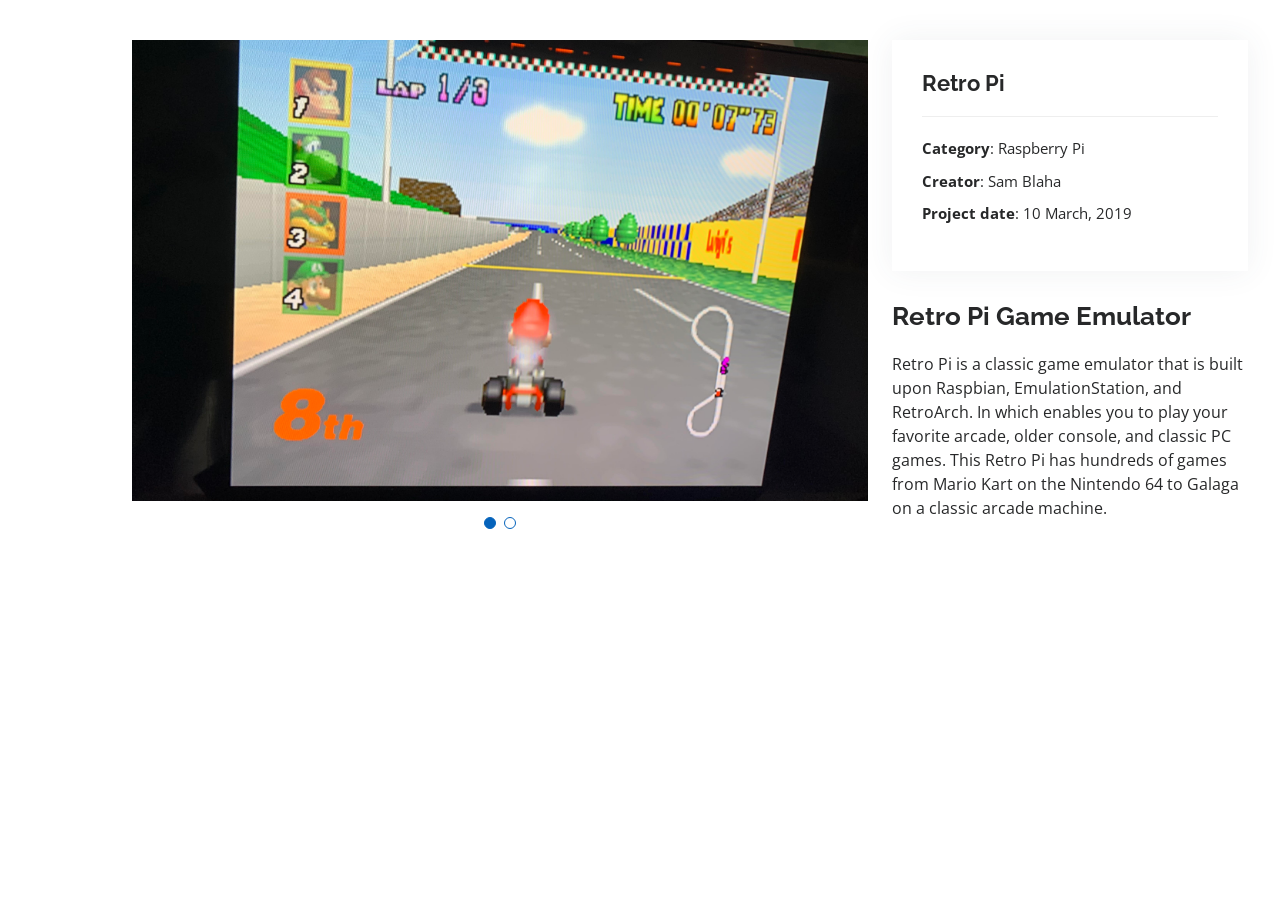
==== portfolio-details - 1.html @ 9ad8a700 "new" ====
<!DOCTYPE html>
<html lang="en">

<head>
  <meta charset="utf-8">
  <meta content="width=device-width, initial-scale=1.0" name="viewport">

  <title>Portfolio Details - Personal Bootstrap Template</title>
  <meta content="" name="description">
  <meta content="" name="keywords">

  <!-- Favicons -->
  <link href="assets/img/SBLogo.png" rel="icon">
  <link href="assets/img/apple-touch-icon.png" rel="apple-touch-icon">

  <!-- Google Fonts -->
  <link href="https://fonts.googleapis.com/css?family=Open+Sans:300,300i,400,400i,600,600i,700,700i|Raleway:300,300i,400,400i,500,500i,600,600i,700,700i|Poppins:300,300i,400,400i,500,500i,600,600i,700,700i" rel="stylesheet">

  <!-- Vendor CSS Files -->
  <link href="assets/vendor/aos/aos.css" rel="stylesheet">
  <link href="assets/vendor/bootstrap/css/bootstrap.min.css" rel="stylesheet">
  <link href="assets/vendor/bootstrap-icons/bootstrap-icons.css" rel="stylesheet">
  <link href="assets/vendor/boxicons/css/boxicons.min.css" rel="stylesheet">
  <link href="assets/vendor/glightbox/css/glightbox.min.css" rel="stylesheet">
  <link href="assets/vendor/swiper/swiper-bundle.min.css" rel="stylesheet">

  <!-- Template Main CSS File -->
  <link href="assets/css/style.css" rel="stylesheet">

  <!-- =======================================================
  * Template Name: MyResume - v4.0.1
  * Template URL: https://bootstrapmade.com/free-html-bootstrap-template-my-resume/
  * Author: BootstrapMade.com
  * License: https://bootstrapmade.com/license/
  ======================================================== -->
</head>

<body>

  <main id="main">

    <!-- ======= Portfolio Details Section ======= -->
    <section id="portfolio-details" class="portfolio-details">
      <div class="container">

        <div class="row gy-4">

          <div class="col-lg-8">
            <div class="portfolio-details-slider swiper-container">
              <div class="swiper-wrapper align-items-center">

                <div class="swiper-slide">
                  <img src="assets/img\portfolio/retropi1.jpg" alt="">
                </div>

                <div class="swiper-slide">
                  <img src="assets/img\portfolio/retropi2.jpg" alt="">
                </div>

                

              </div>
              <div class="swiper-pagination"></div>
            </div>
          </div>

          <div class="col-lg-4">
            <div class="portfolio-info">
              <h3>Retro Pi</h3>
              <ul>
                <li><strong>Category</strong>: Raspberry Pi</li>
                <li><strong>Creator</strong>: Sam Blaha</li>
                <li><strong>Project date</strong>: 10 March, 2019</li>
                
              </ul>
            </div>
            <div class="portfolio-description">
              <h2>Retro Pi Game Emulator</h2>
              <p>
                Retro Pi is a classic game emulator that is built upon Raspbian, EmulationStation, and RetroArch. In which enables you to play your favorite arcade, older console, and classic PC games. This Retro Pi has hundreds of games from Mario Kart on the Nintendo 64 to Galaga on a classic arcade machine.
              </p>
            </div>
          </div>

          

        </div>

      </div>


      

    </section><!-- End Portfolio Details Section -->

  </main><!-- End #main -->

  <div id="preloader"></div>
  <a href="#" class="back-to-top d-flex align-items-center justify-content-center"><i class="bi bi-arrow-up-short"></i></a>

  <!-- Vendor JS Files -->
  <script src="assets/vendor/aos/aos.js"></script>
  <script src="assets/vendor/bootstrap/js/bootstrap.bundle.min.js"></script>
  <script src="assets/vendor/glightbox/js/glightbox.min.js"></script>
  <script src="assets/vendor/isotope-layout/isotope.pkgd.min.js"></script>
  <script src="assets/vendor/php-email-form/validate.js"></script>
  <script src="assets/vendor/purecounter/purecounter.js"></script>
  <script src="assets/vendor/swiper/swiper-bundle.min.js"></script>
  <script src="assets/vendor/typed.js/typed.min.js"></script>
  <script src="assets/vendor/waypoints/noframework.waypoints.js"></script>

  <!-- Template Main JS File -->
  <script src="assets/js/main.js"></script>

</body>

</html>
---- assets/css/style.css ----
/**
* Template Name: MyResume - v4.0.1
* Template URL: https://bootstrapmade.com/free-html-bootstrap-template-my-resume/
* Author: BootstrapMade.com
* License: https://bootstrapmade.com/license/
*/

/*--------------------------------------------------------------
# General
--------------------------------------------------------------*/
body {
  font-family: "Open Sans", sans-serif;
  color: #272829;
}

a {
  color: #0563bb;
  text-decoration: none;
}

a:hover {
  color: #067ded;
  text-decoration: none;
}

h1, h2, h3, h4, h5, h6 {
  font-family: "Raleway", sans-serif;
}

ul.two-column {
  columns: 2;
  -webkit-columns: 2;
  -moz-columns: 2;
}

/*--------------------------------------------------------------
# Back to top button
--------------------------------------------------------------*/
.back-to-top {
  position: fixed;
  visibility: hidden;
  opacity: 0;
  right: 15px;
  bottom: 15px;
  z-index: 996;
  background: #E96D5E;
  width: 40px;
  height: 40px;
  border-radius: 50px;
  transition: all 0.4s;
}

.back-to-top i {
  font-size: 28px;
  color: #fff;
  line-height: 0;
}

.back-to-top:hover {
  background: #E96D5E;
  color: #fff;
}

.back-to-top.active {
  visibility: visible;
  opacity: 1;
}

/*--------------------------------------------------------------
# Preloader
--------------------------------------------------------------*/
#preloader {
  position: fixed;
  top: 0;
  left: 0;
  right: 0;
  bottom: 0;
  z-index: 9999;
  overflow: hidden;
  background: #fff;
}

#preloader:before {
  content: "";
  position: fixed;
  top: calc(50% - 30px);
  left: calc(50% - 30px);
  border: 6px solid #0563bb;
  border-top-color: #fff;
  border-bottom-color: #fff;
  border-radius: 50%;
  width: 60px;
  height: 60px;
  -webkit-animation: animate-preloader 1s linear infinite;
  animation: animate-preloader 1s linear infinite;
}

@-webkit-keyframes animate-preloader {
  0% {
    transform: rotate(0deg);
  }
  100% {
    transform: rotate(360deg);
  }
}

@keyframes animate-preloader {
  0% {
    transform: rotate(0deg);
  }
  100% {
    transform: rotate(360deg);
  }
}

/*--------------------------------------------------------------
# Disable aos animation delay on mobile devices
--------------------------------------------------------------*/
@media screen and (max-width: 768px) {
  [data-aos-delay] {
    transition-delay: 0 !important;
  }
}

/*--------------------------------------------------------------
# Header
--------------------------------------------------------------*/
#header {
  position: fixed;
  top: 0;
  left: 0;
  bottom: 0;
  z-index: 9997;
  transition: all 0.5s;
  padding: 15px;
  overflow-y: auto;
}

@media (max-width: 992px) {
  #header {
    width: 300px;
    background: #fff;
    border-right: 1px solid #e6e9ec;
    left: -300px;
  }
}

@media (min-width: 992px) {
  #main {
    margin-left: 100px;
  }
}

/*--------------------------------------------------------------
# Navigation Menu
--------------------------------------------------------------*/
/**
* Desktop Navigation 
*/
.nav-menu {
  padding: 0;
  display: block;
}

.nav-menu * {
  margin: 0;
  padding: 0;
  list-style: none;
}

.nav-menu > ul > li {
  position: relative;
  white-space: nowrap;
}

.nav-menu a {
  display: flex;
  align-items: center;
  color: #45505b;
  padding: 10px 18px;
  margin-bottom: 8px;
  transition: 0.3s;
  font-size: 15px;
  border-radius: 50px;
  background: #f2f3f5;
  height: 56px;
  width: 100%;
  overflow: hidden;
  transition: 0.3s;
}

.nav-menu a i {
  font-size: 20px;
}

.nav-menu a span {
  padding: 0 5px 0 7px;
  color: #45505b;
}

@media (min-width: 992px) {
  .nav-menu a {
    width: 56px;
  }
  .nav-menu a span {
    display: none;
    color: #fff;
  }
}

.nav-menu a:hover, .nav-menu .active, .nav-menu li:hover > a {
  color: #fff;
  background: #E96D5E;
}

.nav-menu a:hover span, .nav-menu .active span, .nav-menu li:hover > a span {
  color: #fff;
}

.nav-menu a:hover, .nav-menu li:hover > a {
  width: 100%;
  color: #fff;
}

.nav-menu a:hover span, .nav-menu li:hover > a span {
  display: block;
}

/**
* Mobile Navigation 
*/
.mobile-nav-toggle {
  position: fixed;
  right: 10px;
  top: 10px;
  z-index: 9998;
  border: 0;
  background: none;
  font-size: 28px;
  transition: all 0.4s;
  outline: none !important;
  line-height: 0;
  cursor: pointer;
  border-radius: 50px;
  padding: 5px;
}

.mobile-nav-toggle i {
  color: #45505b;
}

.mobile-nav-active {
  overflow: hidden;
}

.mobile-nav-active #header {
  left: 0;
}

.mobile-nav-active .mobile-nav-toggle {
  color: #fff;
  background-color: #0563bb;
}

/*--------------------------------------------------------------
# Hero Section
--------------------------------------------------------------*/
#hero {
  width: 100%;
  height: 100vh;
  background: url("../img/sam hero 6.jpg") top right no-repeat;
  background-size: cover;
  position: relative;
}

@media (min-width: 992px) {
  #hero {
    padding-left: 160px;
  }
}

#hero:before {
  content: "";
  background: rgba(255, 255, 255, 0.8);
  position: absolute;
  bottom: 0;
  top: 0;
  left: 0;
  right: 0;
}

#hero h1 {
  margin: 0;
  font-size: 64px;
  font-weight: 700;
  line-height: 56px;
  color: #45505b;
}

#hero p {
  color: #45505b;
  margin: 15px 0 0 0;
  font-size: 26px;
  font-family: "Poppins", sans-serif;
}

#hero p span {
  color:#E96D5E;
  letter-spacing: 1px;
}

#hero .social-links {
  margin-top: 30px;
}

#hero .social-links a {
  font-size: 24px;
  display: inline-block;
  color: #45505b;
  line-height: 1;
  margin-right: 20px;
  transition: 0.3s;
}

#hero .social-links a:hover {
  color:#E96D5E;
}

@media (max-width: 992px) {
  #hero {
    text-align: center;
  }
  #hero h1 {
    font-size: 32px;
    line-height: 36px;
  }
  #hero p {
    margin-top: 10px;
    font-size: 20px;
    line-height: 24px;
  }
}

/*--------------------------------------------------------------
# Sections General
--------------------------------------------------------------*/
section {
  padding: 60px 0;
  overflow: hidden;
}

.section-title {
  text-align: center;
  padding-bottom: 30px;
}

.section-title h2 {
  font-size: 32px;
  font-weight: bold;
  text-transform: uppercase;
  margin-bottom: 20px;
  padding-bottom: 20px;
  position: relative;
  color: #45505b;
}

.section-title h2::before {
  content: '';
  position: absolute;
  display: block;
  width: 120px;
  height: 1px;
  background: #ddd;
  bottom: 1px;
  left: calc(50% - 60px);
}

.section-title h2::after {
  content: '';
  position: absolute;
  display: block;
  width: 40px;
  height: 3px;
  background: #E96D5E;
  bottom: 0;
  left: calc(50% - 20px);
}

.section-title p {
  margin-bottom: 0;
}

/*--------------------------------------------------------------
# About
--------------------------------------------------------------*/
.about .content h3 {
  font-weight: 700;
  font-size: 26px;
  color: #E96D5E;
}

.about .content ul {
  list-style: none;
  padding: 0;
}

.about .content ul li {
  margin-bottom: 20px;
  display: flex;
  align-items: center;
}

.about .content ul strong {
  margin-right: 10px;
}

.about .content ul i {
  font-size: 16px;
  margin-right: 5px;
  color: #E96D5E;
  line-height: 0;
}

.about .content p:last-child {
  margin-bottom: 0;
}

/*--------------------------------------------------------------
# Facts
--------------------------------------------------------------*/
.facts .count-box {
  padding: 30px 30px 25px 30px;
  margin-top: 30px;
  width: 100%;
  position: relative;
  text-align: center;
  background: #fff;
}

.facts .count-box i {
  position: absolute;
  top: -25px;
  left: 50%;
  transform: translateX(-50%);
  font-size: 24px;
  background: #0563bb;
  color: #fff;
  border-radius: 50px;
  display: inline-flex;
  align-items: center;
  justify-content: center;
  width: 48px;
  height: 48px;
}

.facts .count-box span {
  font-size: 36px;
  display: block;
  font-weight: 600;
  color: #011426;
}

.facts .count-box p {
  padding: 0;
  margin: 0;
  font-family: "Raleway", sans-serif;
  font-size: 14px;
}

/*--------------------------------------------------------------
# Akills
--------------------------------------------------------------*/
.skills .progress {
  height: 60px;
  display: block;
  background: none;
  border-radius: 0;
}

.skills .progress .skill {
  padding: 10px 0;
  margin: 0;
  text-transform: uppercase;
  display: block;
  font-weight: 600;
  font-family: "Poppins", sans-serif;
  color: #45505b;
}

.skills .progress .skill .val {
  float: right;
  font-style: normal;
}

.skills .progress-bar-wrap {
  background: #f2f3f5;
}

.skills .progress-bar {
  width: 1px;
  height: 10px;
  transition: .9s;
  background-color: #E96D5E;
}

/*--------------------------------------------------------------
# Resume
--------------------------------------------------------------*/
.resume .resume-title {
  font-size: 26px;
  font-weight: 700;
  margin-top: 20px;
  margin-bottom: 20px;
  color: #45505b;
}

.resume .resume-item {
  padding: 0 0 20px 20px;
  margin-top: -2px;
  border-left: 2px solid #C26F65;
  position: relative;
}

.resume .resume-item h4 {
  line-height: 18px;
  font-size: 18px;
  font-weight: 600;
  text-transform: uppercase;
  font-family: "Poppins", sans-serif;
  color: #C26F65;
  margin-bottom: 10px;
}

.resume .resume-item h5 {
  font-size: 16px;
  background: #f7f8f9;
  padding: 5px 15px;
  display: inline-block;
  font-weight: 600;
  margin-bottom: 10px;
}

.resume .resume-item ul {
  padding-left: 20px;
}

.resume .resume-item ul li {
  padding-bottom: 10px;
}

.resume .resume-item:last-child {
  padding-bottom: 0;
}

.resume .resume-item::before {
  content: "";
  position: absolute;
  width: 16px;
  height: 16px;
  border-radius: 50px;
  left: -9px;
  top: 0;
  background: #fff;
  border: 2px solid #C26F65;
}

/*--------------------------------------------------------------
# Portfolio
--------------------------------------------------------------*/
.portfolio .portfolio-item {
  margin-bottom: 30px;
}

.portfolio #portfolio-flters {
  padding: 0;
  margin: 0 auto 25px auto;
  list-style: none;
  text-align: center;
  background: #fff;
  border-radius: 50px;
  padding: 2px 15px;
}

.portfolio #portfolio-flters li {
  cursor: pointer;
  display: inline-block;
  padding: 10px 15px;
  font-size: 14px;
  font-weight: 600;
  line-height: 1;
  text-transform: uppercase;
  color: #272829;
  margin-bottom: 5px;
  transition: all 0.3s ease-in-out;
}

.portfolio #portfolio-flters li:hover, .portfolio #portfolio-flters li.filter-active {
  color: #0563bb;
}

.portfolio #portfolio-flters li:last-child {
  margin-right: 0;
}

.portfolio .portfolio-wrap {
  transition: 0.3s;
  position: relative;
  overflow: hidden;
  z-index: 1;
  background: rgba(69, 80, 91, 0.8);
}

.portfolio .portfolio-wrap::before {
  content: "";
  background: rgba(255, 255, 255, 0.7);
  position: absolute;
  left: 30px;
  right: 30px;
  top: 30px;
  bottom: 30px;
  transition: all ease-in-out 0.3s;
  z-index: 2;
  opacity: 0;
}

.portfolio .portfolio-wrap .portfolio-info {
  opacity: 0;
  position: absolute;
  top: 0;
  left: 0;
  right: 0;
  bottom: 0;
  text-align: center;
  z-index: 3;
  transition: all ease-in-out 0.3s;
  display: flex;
  flex-direction: column;
  justify-content: center;
  align-items: center;
}

.portfolio .portfolio-wrap .portfolio-info::before {
  display: block;
  content: "";
  width: 48px;
  height: 48px;
  position: absolute;
  top: 35px;
  left: 35px;
  border-top: 3px solid #d7dce1;
  border-left: 3px solid #d7dce1;
  transition: all 0.5s ease 0s;
  z-index: 9994;
}

.portfolio .portfolio-wrap .portfolio-info::after {
  display: block;
  content: "";
  width: 48px;
  height: 48px;
  position: absolute;
  bottom: 35px;
  right: 35px;
  border-bottom: 3px solid #d7dce1;
  border-right: 3px solid #d7dce1;
  transition: all 0.5s ease 0s;
  z-index: 9994;
}

.portfolio .portfolio-wrap .portfolio-info h4 {
  font-size: 20px;
  color: #45505b;
  font-weight: 600;
}

.portfolio .portfolio-wrap .portfolio-info p {
  color: #45505b;
  font-size: 14px;
  text-transform: uppercase;
  padding: 0;
  margin: 0;
}

.portfolio .portfolio-wrap .portfolio-links {
  text-align: center;
  z-index: 4;
}

.portfolio .portfolio-wrap .portfolio-links a {
  color: #45505b;
  margin: 0 2px;
  font-size: 28px;
  display: inline-block;
  transition: 0.3s;
}

.portfolio .portfolio-wrap .portfolio-links a:hover {
  color: #148af9;
}

.portfolio .portfolio-wrap:hover::before {
  top: 0;
  left: 0;
  right: 0;
  bottom: 0;
  opacity: 1;
}

.portfolio .portfolio-wrap:hover .portfolio-info {
  opacity: 1;
}

.portfolio .portfolio-wrap:hover .portfolio-info::before {
  top: 15px;
  left: 15px;
}

.portfolio .portfolio-wrap:hover .portfolio-info::after {
  bottom: 15px;
  right: 15px;
}

/*--------------------------------------------------------------
# Portfolio Details
--------------------------------------------------------------*/
.portfolio-details {
  padding-top: 40px;
}

.portfolio-details .portfolio-details-slider img {
  width: 100%;
}

.portfolio-details .portfolio-details-slider .swiper-pagination {
  margin-top: 20px;
  position: relative;
}

.portfolio-details .portfolio-details-slider .swiper-pagination .swiper-pagination-bullet {
  width: 12px;
  height: 12px;
  background-color: #fff;
  opacity: 1;
  border: 1px solid #0563bb;
}

.portfolio-details .portfolio-details-slider .swiper-pagination .swiper-pagination-bullet-active {
  background-color: #0563bb;
}

.portfolio-details .portfolio-info {
  padding: 30px;
  box-shadow: 0px 0 30px rgba(69, 80, 91, 0.08);
}

.portfolio-details .portfolio-info h3 {
  font-size: 22px;
  font-weight: 700;
  margin-bottom: 20px;
  padding-bottom: 20px;
  border-bottom: 1px solid #eee;
}

.portfolio-details .portfolio-info ul {
  list-style: none;
  padding: 0;
  font-size: 15px;
}

.portfolio-details .portfolio-info ul li + li {
  margin-top: 10px;
}

.portfolio-details .portfolio-description {
  padding-top: 30px;
}

.portfolio-details .portfolio-description h2 {
  font-size: 26px;
  font-weight: 700;
  margin-bottom: 20px;
}

.portfolio-details .portfolio-description p {
  padding: 0;
}

/*--------------------------------------------------------------
# Services
--------------------------------------------------------------*/
.services .icon-box {
  text-align: center;
  padding: 70px 20px 80px 20px;
  transition: all ease-in-out 0.3s;
  background: #fff;
  box-shadow: 0px 5px 90px 0px rgba(110, 123, 131, 0.05);
}

.services .icon-box .icon {
  margin: 0 auto;
  width: 100px;
  height: 100px;
  display: flex;
  align-items: center;
  justify-content: center;
  transition: ease-in-out 0.3s;
  position: relative;
}

.services .icon-box .icon i {
  font-size: 36px;
  transition: 0.5s;
  position: relative;
}

.services .icon-box .icon svg {
  position: absolute;
  top: 0;
  left: 0;
}

.services .icon-box .icon svg path {
  transition: 0.5s;
  fill: #f5f5f5;
}

.services .icon-box h4 {
  font-weight: 600;
  margin: 10px 0 15px 0;
  font-size: 22px;
}

.services .icon-box h4 a {
  color: #45505b;
  transition: ease-in-out 0.3s;
}

.services .icon-box p {
  line-height: 24px;
  font-size: 14px;
  margin-bottom: 0;
}

.services .icon-box:hover {
  border-color: #fff;
  box-shadow: 0px 0 35px 0 rgba(0, 0, 0, 0.08);
}

.services .iconbox-blue i {
  color: #47aeff;
}

.services .iconbox-blue:hover .icon i {
  color: #fff;
}

.services .iconbox-blue:hover .icon path {
  fill: #47aeff;
}

.services .iconbox-orange i {
  color: #ffa76e;
}

.services .iconbox-orange:hover .icon i {
  color: #fff;
}

.services .iconbox-orange:hover .icon path {
  fill: #ffa76e;
}

.services .iconbox-pink i {
  color: #e80368;
}

.services .iconbox-pink:hover .icon i {
  color: #fff;
}

.services .iconbox-pink:hover .icon path {
  fill: #e80368;
}

.services .iconbox-yellow i {
  color: #ffbb2c;
}

.services .iconbox-yellow:hover .icon i {
  color: #fff;
}

.services .iconbox-yellow:hover .icon path {
  fill: #ffbb2c;
}

.services .iconbox-red i {
  color: #ff5828;
}

.services .iconbox-red:hover .icon i {
  color: #fff;
}

.services .iconbox-red:hover .icon path {
  fill: #ff5828;
}

.services .iconbox-teal i {
  color: #11dbcf;
}

.services .iconbox-teal:hover .icon i {
  color: #fff;
}

.services .iconbox-teal:hover .icon path {
  fill: #11dbcf;
}

/*--------------------------------------------------------------
# Testimonials
--------------------------------------------------------------*/
.testimonials .section-header {
  margin-bottom: 40px;
}

.testimonials .testimonial-item {
  text-align: center;
}

.testimonials .testimonial-item .testimonial-img {
  width: 120px;
  border-radius: 50%;
  border: 4px solid #fff;
  margin: 0 auto;
}

.testimonials .testimonial-item h3 {
  font-size: 20px;
  font-weight: bold;
  margin: 10px 0 5px 0;
  color: #111;
}

.testimonials .testimonial-item h4 {
  font-size: 14px;
  color: #999;
  margin: 0 0 15px 0;
}

.testimonials .testimonial-item .quote-icon-left, .testimonials .testimonial-item .quote-icon-right {
  color: #90c8fc;
  font-size: 26px;
}

.testimonials .testimonial-item .quote-icon-left {
  display: inline-block;
  left: -5px;
  position: relative;
}

.testimonials .testimonial-item .quote-icon-right {
  display: inline-block;
  right: -5px;
  position: relative;
  top: 10px;
}

.testimonials .testimonial-item p {
  font-style: italic;
  margin: 0 auto 15px auto;
}

.testimonials .swiper-pagination {
  margin-top: 20px;
  position: relative;
}

.testimonials .swiper-pagination .swiper-pagination-bullet {
  width: 12px;
  height: 12px;
  background-color: #fff;
  opacity: 1;
  border: 1px solid #0563bb;
}

.testimonials .swiper-pagination .swiper-pagination-bullet-active {
  background-color: #0563bb;
}

@media (min-width: 992px) {
  .testimonials .testimonial-item p {
    width: 80%;
  }
}

/*--------------------------------------------------------------
# Contact
--------------------------------------------------------------*/
.contact .info {
  width: 100%;
  background: #fff;
}

.contact .info i {
  font-size: 20px;
  color: #E96D5E;
  float: left;
  width: 44px;
  height: 44px;
  background: #eef7ff;
  display: flex;
  justify-content: center;
  align-items: center;
  border-radius: 50px;
  transition: all 0.3s ease-in-out;
}

.contact .info h4 {
  padding: 0 0 0 60px;
  font-size: 22px;
  font-weight: 600;
  margin-bottom: 5px;
  color: #45505b;
}

.contact .info p {
  padding: 0 0 0 60px;
  margin-bottom: 0;
  font-size: 14px;
  color: #728394;
}

.contact .info .email, .contact .info .phone {
  margin-top: 40px;
}

.contact .info .email:hover i, .contact .info .address:hover i, .contact .info .phone:hover i {
  background: #E96D5E;
  color: #fff;
}

.contact .php-email-form {
  width: 100%;
  background: #fff;
}

.contact .php-email-form .form-group {
  padding-bottom: 8px;
}

.contact .php-email-form .error-message {
  display: none;
  color: #fff;
  background: #ed3c0d;
  text-align: left;
  padding: 15px;
  font-weight: 600;
}

.contact .php-email-form .error-message br + br {
  margin-top: 25px;
}

.contact .php-email-form .sent-message {
  display: none;
  color: #fff;
  background: #18d26e;
  text-align: center;
  padding: 15px;
  font-weight: 600;
}

.contact .php-email-form .loading {
  display: none;
  background: #fff;
  text-align: center;
  padding: 15px;
}

.contact .php-email-form .loading:before {
  content: "";
  display: inline-block;
  border-radius: 50%;
  width: 24px;
  height: 24px;
  margin: 0 10px -6px 0;
  border: 3px solid #18d26e;
  border-top-color: #eee;
  -webkit-animation: animate-loading 1s linear infinite;
  animation: animate-loading 1s linear infinite;
}

.contact .php-email-form input, .contact .php-email-form textarea {
  border-radius: 4px;
  box-shadow: none;
  font-size: 14px;
}

.contact .php-email-form input {
  height: 44px;
}

.contact .php-email-form textarea {
  padding: 10px 12px;
}

.contact .php-email-form button[type="submit"] {
  background: #E96D5E;
  border: 0;
  padding: 10px 35px;
  color: #fff;
  transition: 0.4s;
  border-radius: 50px;
}

.contact .php-email-form button[type="submit"]:hover {
  background: #C26F65;
}

@-webkit-keyframes animate-loading {
  0% {
    transform: rotate(0deg);
  }
  100% {
    transform: rotate(360deg);
  }
}

@keyframes animate-loading {
  0% {
    transform: rotate(0deg);
  }
  100% {
    transform: rotate(360deg);
  }
}

/*--------------------------------------------------------------
# Footer
--------------------------------------------------------------*/
#footer {
  background: #f7f8f9;
  color: #45505b;
  font-size: 14px;
  text-align: center;
  padding: 30px 0;
}

#footer h3 {
  font-size: 36px;
  font-weight: 700;
  position: relative;
  font-family: "Poppins", sans-serif;
  padding: 0;
  margin: 0 0 15px 0;
}

#footer p {
  font-size: 15;
  font-style: italic;
  padding: 0;
  margin: 0 0 40px 0;
}

#footer .social-links {
  margin: 0 0 40px 0;
}

#footer .social-links a {
  font-size: 18px;
  display: inline-block;
  background: #E96D5E;
  color: #fff;
  line-height: 1;
  padding: 8px 0;
  margin-right: 4px;
  border-radius: 50%;
  text-align: center;
  width: 36px;
  height: 36px;
  transition: 0.3s;
}

#footer .social-links a:hover {
  background: #C26F65;
  color: #fff;
  text-decoration: none;
}

#footer .copyright {
  margin: 0 0 5px 0;
}

#footer .credits {
  font-size: 13px;
}
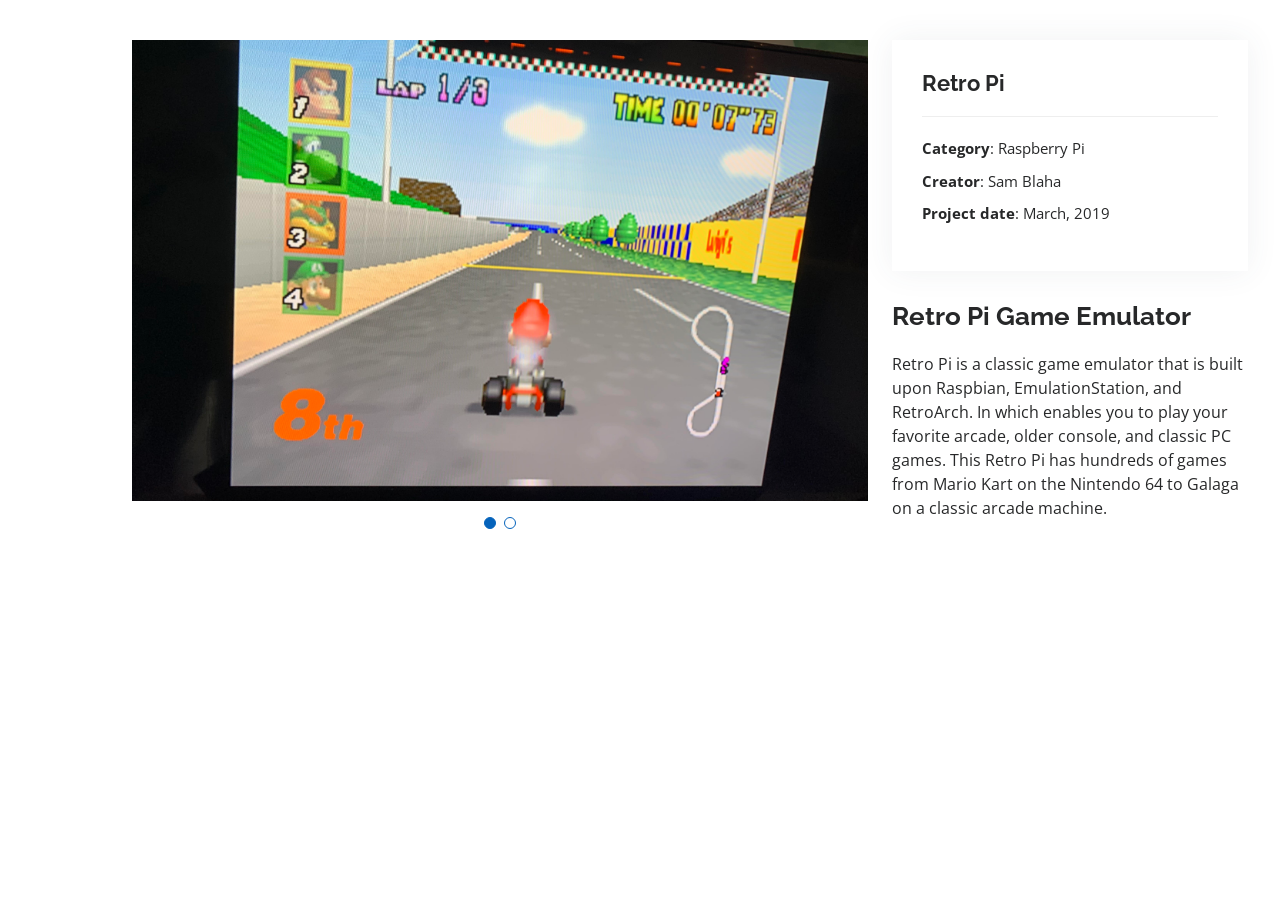
==== commit c96a88e8: "3" ====
--- a/portfolio-details - 1.html
+++ b/portfolio-details - 1.html
@@ -70,7 +70,7 @@
               <ul>
                 <li><strong>Category</strong>: Raspberry Pi</li>
                 <li><strong>Creator</strong>: Sam Blaha</li>
-                <li><strong>Project date</strong>: 10 March, 2019</li>
+                <li><strong>Project date</strong>: March, 2019</li>
                 
               </ul>
             </div>
